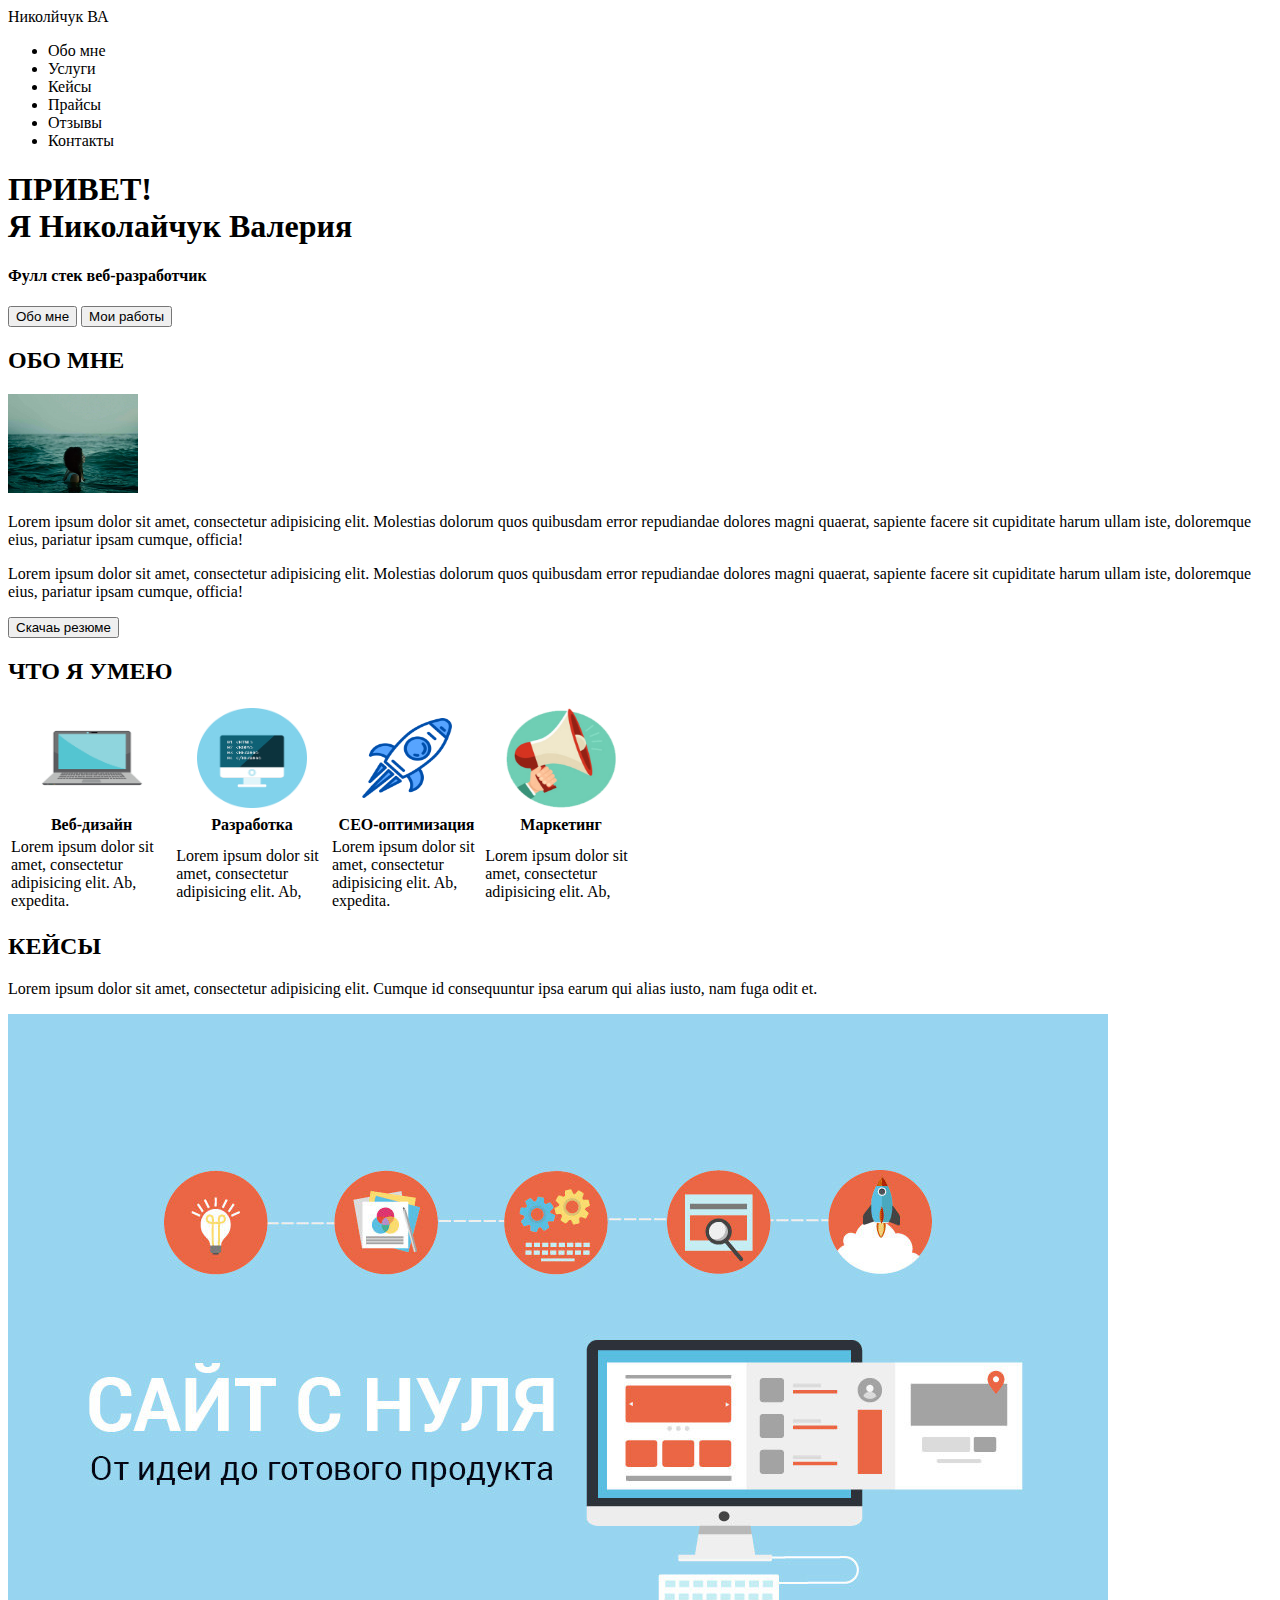
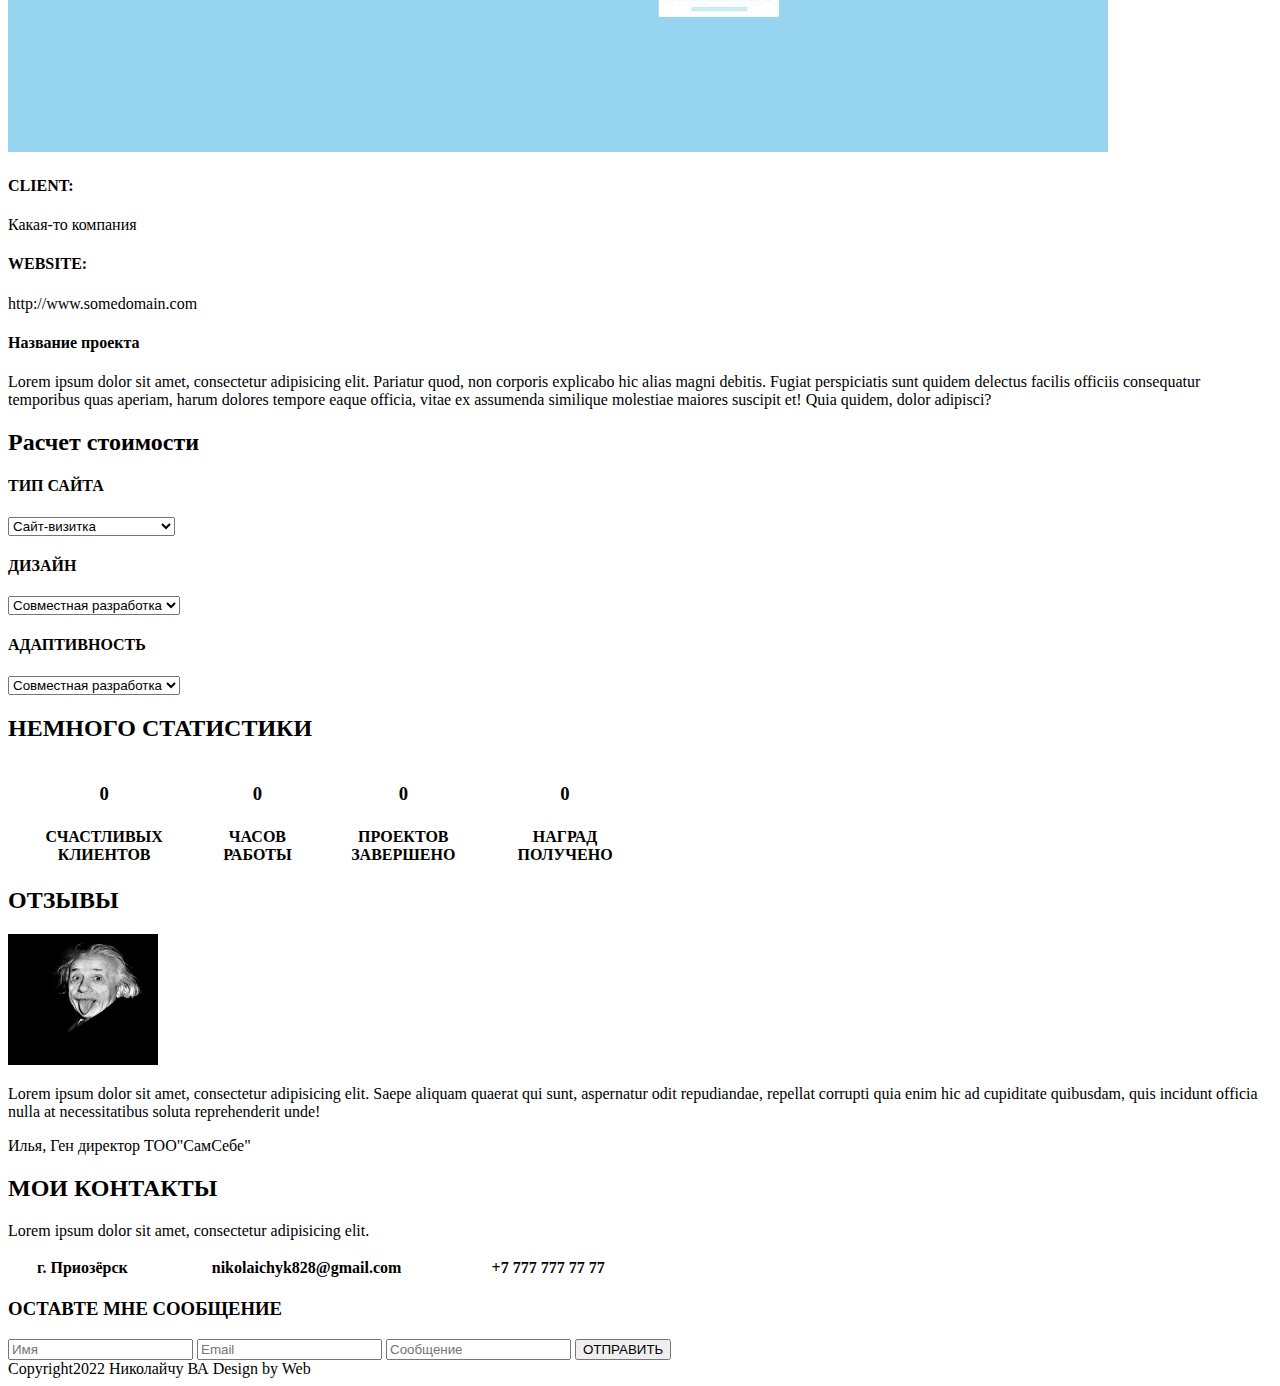
==== src/index.html @ a2773f03 "Залила проект на сервер" ====
<!DOCTYPE html>
<html lang="en">
<head>
    <meta charset="UTF-8">
    <title>Nikolaichyk VA - Веб-разработчик</title>
</head>
<body>
    <header>
       <nav>
           <div class="logo">Николйчук ВА</div>
           <div class="menu">
                <ul>
                  <li>Обо мне</li>
                  <li>Услуги</li>
                  <li>Кейсы</li>
                  <li>Прайсы</li>
                  <li>Отзывы</li>
                  <li>Контакты</li>
                </ul>
           </div>
        </nav>
   </header>
    
 
    <div class="main"><div class="title__container">
       <h1>ПРИВЕТ!<br> Я Николайчук Валерия</h1>
       <h4>Фулл стек веб-разработчик</h4>
       <input type="submit" value="Обо мне">
       <input type="submit" value="Мои работы">
    </div></div>
    
   
   <div class="block1"><div class="title__container">
       <h2>ОБО МНЕ</h2>
       <img src="img/PNnSvLbrpUY.jpg"alt="Ой, картинки нет!" width="130" height="99"> 
       <p>Lorem ipsum dolor sit amet, consectetur adipisicing elit. Molestias dolorum quos quibusdam error repudiandae dolores magni quaerat, sapiente facere sit cupiditate harum ullam iste, doloremque eius, pariatur ipsam cumque, officia!</p>  
       <p>Lorem ipsum dolor sit amet, consectetur adipisicing elit. Molestias dolorum quos quibusdam error repudiandae dolores magni quaerat, sapiente facere sit cupiditate harum ullam iste, doloremque eius, pariatur ipsam cumque, officia!</p>  
       <input type="submit" value="Скачаь резюме"> 
   </div></div>
   
   
   <div class="block2"><div class="title__container">
      <h2>ЧТО Я УМЕЮ</h2>
      <table width="50%">
        <tr> 
           <th><img src="img/images.png" alt="" width="110" height="100"></th> 
           <th><img src="img/images%20(1).png" alt="" width="110" height="100"></th> 
           <th><img src="img/1434127.png" alt="" width="90" height="80"></th> 
           <th><img src="img/png-hand-png-Hand-Holding-Loudspeaker-Vector.png" alt="" width="110" height="100"></th> 
        </tr>
        <tr> 
           <th>Веб-дизайн</th> 
           <th>Разработка</th> 
           <th>СЕО-оптимизация</th> 
           <th>Маркетинг</th> 
        </tr>
        <tr> 
          <td>Lorem ipsum dolor sit amet, consectetur adipisicing elit. Ab, expedita.</td>
          <td>Lorem ipsum dolor sit amet, consectetur adipisicing elit. Ab, </td>
          <td>Lorem ipsum dolor sit amet, consectetur adipisicing elit. Ab, expedita.</td>
          <td>Lorem ipsum dolor sit amet, consectetur adipisicing elit. Ab, </td>
        </tr>     
       </table>
   </div></div>
   
   
  <div class="block3"><div class="title__container">
      <h2>КЕЙСЫ</h2>
      <p>Lorem ipsum dolor sit amet, consectetur adipisicing elit. Cumque id consequuntur ipsa earum qui alias iusto, nam fuga odit et.</p>
      <img src="img/site-s-nulya-blog_1511275051.04a3c5a0.jpg" alt="">
         <h4>CLIENT:</h4>
           <span>Какая-то компания</span>
         <h4>WEBSITE:</h4>
           <span>http://www.somedomain.com</span>
         <h4>Название проекта</h4>
           <p>Lorem ipsum dolor sit amet, consectetur adipisicing elit. Pariatur quod, non corporis explicabo hic alias magni debitis. Fugiat perspiciatis sunt quidem delectus facilis officiis consequatur temporibus quas aperiam, harum dolores tempore eaque officia, vitae ex assumenda similique molestiae maiores suscipit et! Quia quidem, dolor adipisci?</p>
  </div></div>
   
   
  <div class="block4"><div class="title__container">
   <h2>Расчет стоимости</h2>
   <h4>ТИП САЙТА</h4>
     <select name="list1" id="list"> 
            <option value="opt1">Сайт-визитка</option>
            <option value="opt2">Корпоративный сайт</option>
            <option value="opt3">Интернет-магазин</option>
            <option value="opt4">Игрово портал</option>
            <option value="opt5">Сайт-форум</option>
            <option value="opt6">Информационный сайт</option>
     </select>  
   <h4>ДИЗАЙН</h4>
     <select name="list1" id="list"> 
            <option value="opt1">Совместная разработка</option>
            <option value="opt2">Готовый</option>
            <option value="opt3">Моя разааботка</option>
    </select> 
   <h4>АДАПТИВНОСТЬ</h4>   
     <select name="list1" id="list"> 
            <option value="opt1">Совместная разработка</option>
            <option value="opt2">Готовый</option>
            <option value="opt3">Моя разработка</option>
    </select> 
</div></div>
    
    <div class="block5"><div class="title__container">
    <h2>НЕМНОГО СТАТИСТИКИ</h2>
    <table width="50%">    
     <tr> 
           <th><H3>0</H3></th> 
           <th><H3>0</H3></th> 
           <th><H3>0</H3></th> 
           <th><H3>0</H3></th> 
     </tr>
     <tr> 
          <th>СЧАСТЛИВЫХ КЛИЕНТОВ</th>
          <th>ЧАСОВ РАБОТЫ</th>
          <th>ПРОЕКТОВ ЗАВЕРШЕНО</th>
          <th>НАГРАД ПОЛУЧЕНО</th>
    </tr>     
    </table>
  </div></div>
  
 <div class="block6"><div class="title__container">
   <h2>ОТЗЫВЫ</h2>
   <img src="img/232.jpg" alt="" width="150" height="131">
   <p>Lorem ipsum dolor sit amet, consectetur adipisicing elit. Saepe aliquam quaerat qui sunt, aspernatur odit repudiandae, repellat corrupti quia enim hic ad cupiditate quibusdam, quis incidunt officia nulla at necessitatibus soluta reprehenderit unde!</p>
   <span>Илья, Ген директор ТОО"СамСебе"</span>
 </div></div>
 
 <div class="block7"><div class="title__container">
 <h2>МОИ КОНТАКТЫ</h2>
 <P>Lorem ipsum dolor sit amet, consectetur adipisicing elit.</P>
  <table width="50%">   
     <tr> 
           <th>г. Приозёрск</th> 
           <th>nikolaichyk828@gmail.com</th> 
           <th>+7 777 777 77 77</th> 
     </tr>
  </table>
  <h3>ОСТАВТЕ МНЕ СООБЩЕНИЕ</h3>
   <input type="text" name="text_input" value="" placeholder="Имя">
   <input type="text" name="text_input" value="" placeholder="Email">
   <input type="text" name="text_input" value="" placeholder="Сообщение">
   <input type="submit" value="ОТПРАВИТЬ">
 </div></div>
 
 <footer>Copyright2022 Николайчу ВА Design by Web</footer>
</body>
</html>
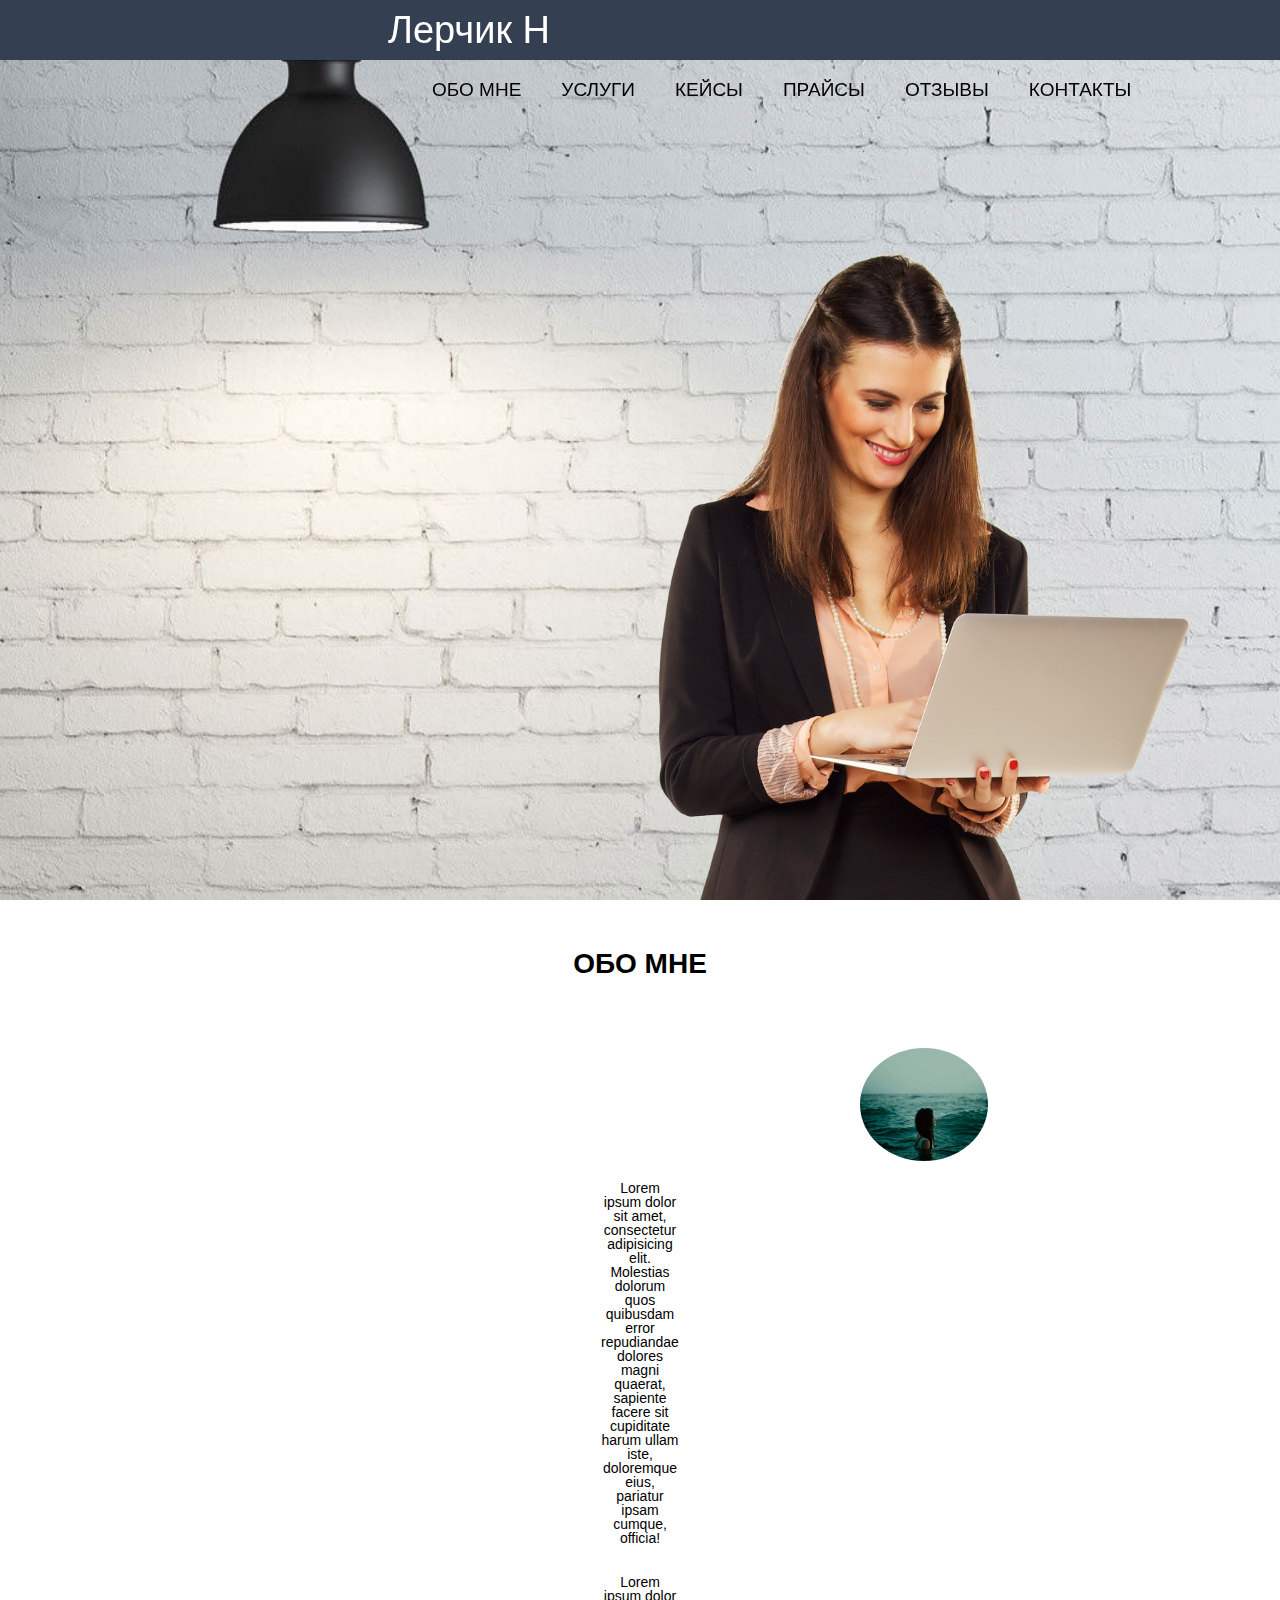
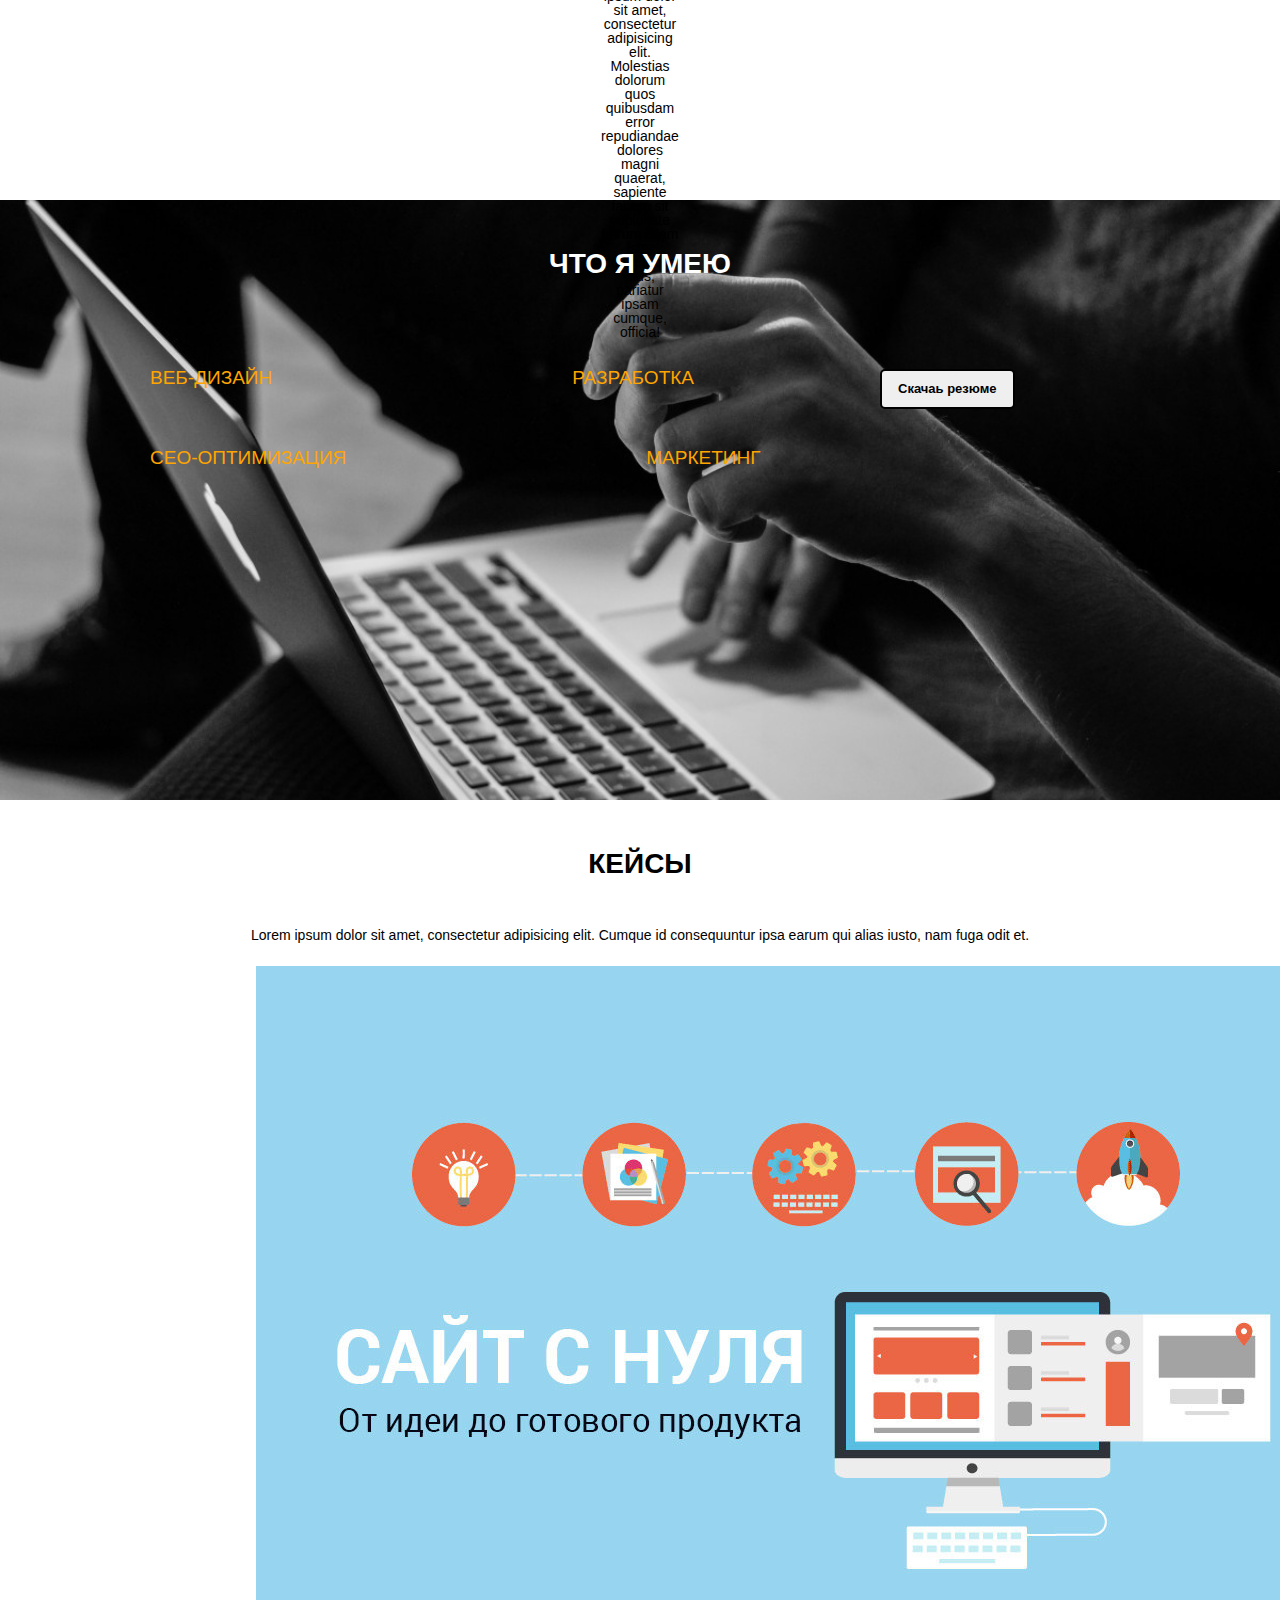
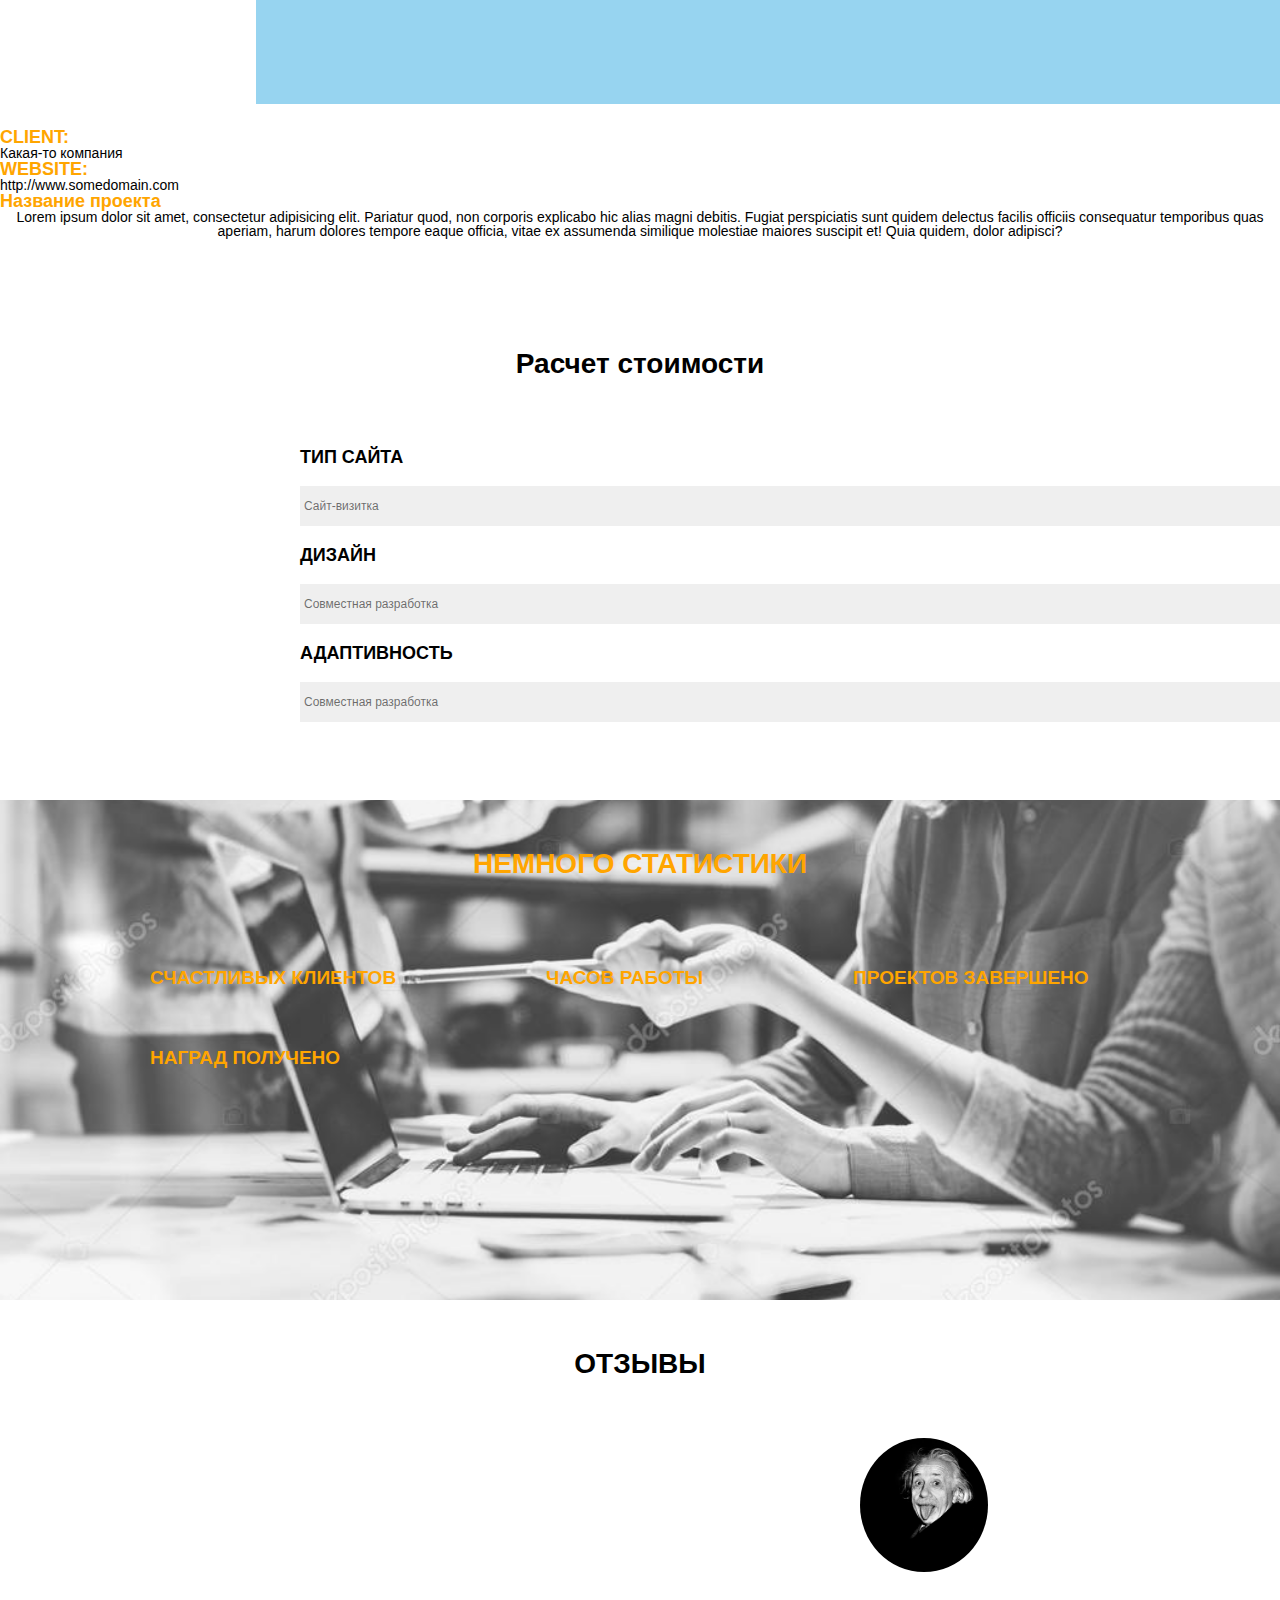
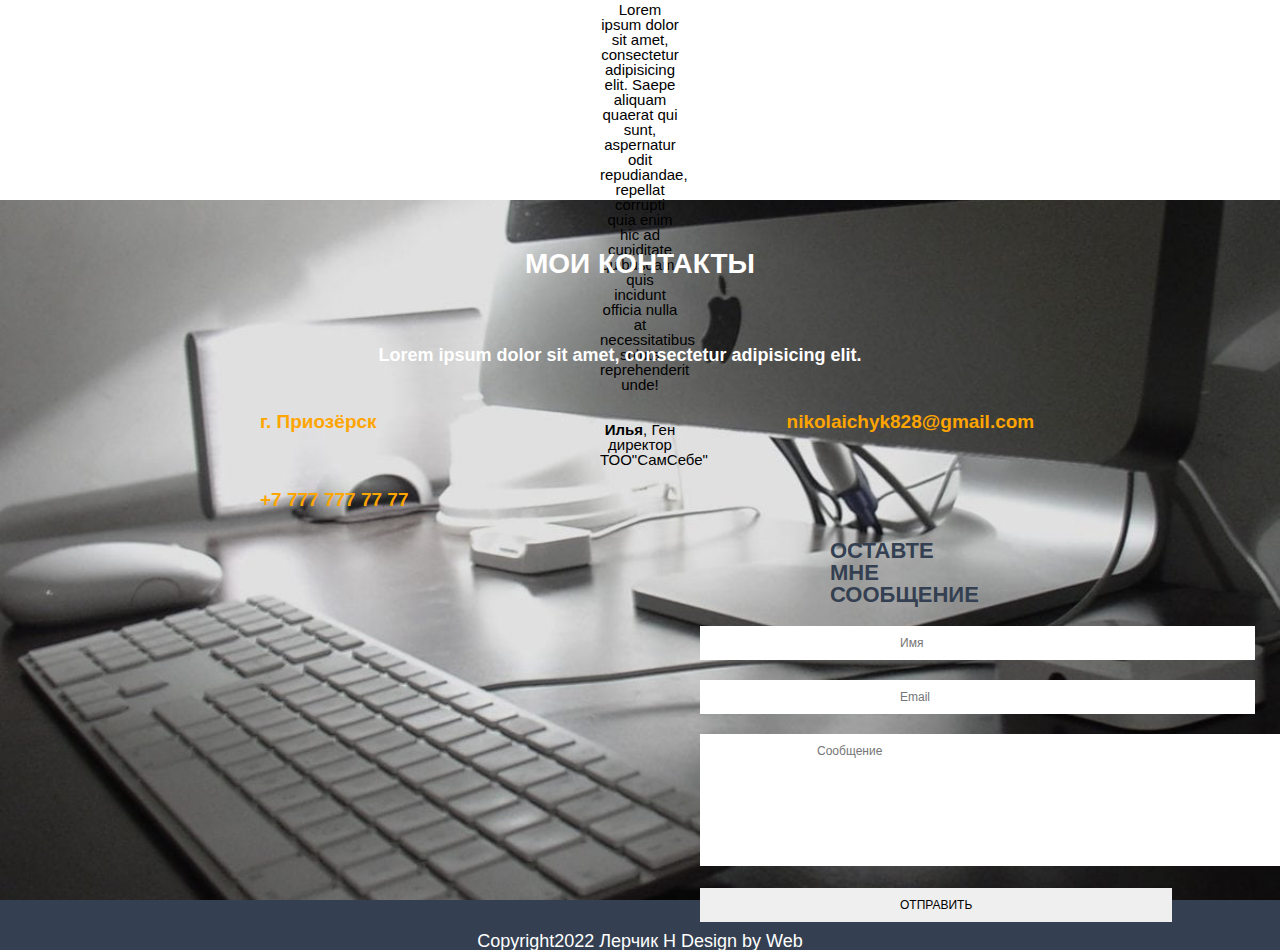
==== commit bf13184e: "ДЗ №3" ====
--- a/src/index.html
+++ b/src/index.html
@@ -3,68 +3,58 @@
 <head>
     <meta charset="UTF-8">
     <title>Nikolaichyk VA - Веб-разработчик</title>
+    <link rel="stylesheet" href="css/reset.css">
+    <link rel="stylesheet" href="css/style.css">
 </head>
+      
 <body>
     <header>
-       <nav>
-           <div class="logo">Николйчук ВА</div>
+           <nav>
+           <div class="logo">Лерчик Н</div>
+           
            <div class="menu">
-                <ul>
-                  <li>Обо мне</li>
-                  <li>Услуги</li>
-                  <li>Кейсы</li>
-                  <li>Прайсы</li>
-                  <li>Отзывы</li>
-                  <li>Контакты</li>
+                 <ul>
+                  <li><a href="#">Обо мне</a></li>
+                  <li><a href="#">Услуги</a></li>
+                  <li><a href="#">Кейсы</a></li>
+                  <li><a href="#">Прайсы</a></li>
+                  <li><a href="#">Отзывы</a></li>
+                  <li><a href="#">Контакты</a></li>
                 </ul>
-           </div>
-        </nav>
-   </header>
+            </div>
+            </nav>
+    </header>
     
- 
-    <div class="main"><div class="title__container">
-       <h1>ПРИВЕТ!<br> Я Николайчук Валерия</h1>
+ <main>
+    <section class="main"><div class="title__container">
+       <h1>ПРИВЕТ!<br> Я Лера Николайчук</h1>
        <h4>Фулл стек веб-разработчик</h4>
-       <input type="submit" value="Обо мне">
-       <input type="submit" value="Мои работы">
-    </div></div>
-    
+       <input type="button" value="Обо мне">
+       <input type="button" value="Мои работы">
+    </div>
+    </section>
+ </main> 
    
-   <div class="block1"><div class="title__container">
+   <div class="block1"><div  class="item_skills1">
        <h2>ОБО МНЕ</h2>
-       <img src="img/PNnSvLbrpUY.jpg"alt="Ой, картинки нет!" width="130" height="99"> 
+       <img src="img/PNnSvLbrpUY.jpg" alt="" width="110" height="100">
        <p>Lorem ipsum dolor sit amet, consectetur adipisicing elit. Molestias dolorum quos quibusdam error repudiandae dolores magni quaerat, sapiente facere sit cupiditate harum ullam iste, doloremque eius, pariatur ipsam cumque, officia!</p>  
        <p>Lorem ipsum dolor sit amet, consectetur adipisicing elit. Molestias dolorum quos quibusdam error repudiandae dolores magni quaerat, sapiente facere sit cupiditate harum ullam iste, doloremque eius, pariatur ipsam cumque, officia!</p>  
-       <input type="submit" value="Скачаь резюме"> 
+       <input type="button" value="Скачаь резюме"> 
+  </div></div>
+   
+   
+   <div class="block2"><div class="item_skills2">
+      <h2>ЧТО Я УМЕЮ</h2>
+        <p>Веб-дизайн </p>
+        <p> Разработка </p>
+        <p>  СЕО-оптимизация </p>
+        <p>  Маркетинг </p>
+     
    </div></div>
    
    
-   <div class="block2"><div class="title__container">
-      <h2>ЧТО Я УМЕЮ</h2>
-      <table width="50%">
-        <tr> 
-           <th><img src="img/images.png" alt="" width="110" height="100"></th> 
-           <th><img src="img/images%20(1).png" alt="" width="110" height="100"></th> 
-           <th><img src="img/1434127.png" alt="" width="90" height="80"></th> 
-           <th><img src="img/png-hand-png-Hand-Holding-Loudspeaker-Vector.png" alt="" width="110" height="100"></th> 
-        </tr>
-        <tr> 
-           <th>Веб-дизайн</th> 
-           <th>Разработка</th> 
-           <th>СЕО-оптимизация</th> 
-           <th>Маркетинг</th> 
-        </tr>
-        <tr> 
-          <td>Lorem ipsum dolor sit amet, consectetur adipisicing elit. Ab, expedita.</td>
-          <td>Lorem ipsum dolor sit amet, consectetur adipisicing elit. Ab, </td>
-          <td>Lorem ipsum dolor sit amet, consectetur adipisicing elit. Ab, expedita.</td>
-          <td>Lorem ipsum dolor sit amet, consectetur adipisicing elit. Ab, </td>
-        </tr>     
-       </table>
-   </div></div>
-   
-   
-  <div class="block3"><div class="title__container">
+  <div class="block3"><div  class="item_skills3">
       <h2>КЕЙСЫ</h2>
       <p>Lorem ipsum dolor sit amet, consectetur adipisicing elit. Cumque id consequuntur ipsa earum qui alias iusto, nam fuga odit et.</p>
       <img src="img/site-s-nulya-blog_1511275051.04a3c5a0.jpg" alt="">
@@ -72,12 +62,11 @@
            <span>Какая-то компания</span>
          <h4>WEBSITE:</h4>
            <span>http://www.somedomain.com</span>
-         <h4>Название проекта</h4>
+      <h4>Название проекта</h4>
            <p>Lorem ipsum dolor sit amet, consectetur adipisicing elit. Pariatur quod, non corporis explicabo hic alias magni debitis. Fugiat perspiciatis sunt quidem delectus facilis officiis consequatur temporibus quas aperiam, harum dolores tempore eaque officia, vitae ex assumenda similique molestiae maiores suscipit et! Quia quidem, dolor adipisci?</p>
   </div></div>
    
-   
-  <div class="block4"><div class="title__container">
+  <div class="block4"><div  class="item_skills4">
    <h2>Расчет стоимости</h2>
    <h4>ТИП САЙТА</h4>
      <select name="list1" id="list"> 
@@ -102,48 +91,40 @@
     </select> 
 </div></div>
     
-    <div class="block5"><div class="title__container">
+    <div class="block5"> <div class="item_skills5">
     <h2>НЕМНОГО СТАТИСТИКИ</h2>
-    <table width="50%">    
-     <tr> 
-           <th><H3>0</H3></th> 
-           <th><H3>0</H3></th> 
-           <th><H3>0</H3></th> 
-           <th><H3>0</H3></th> 
-     </tr>
-     <tr> 
-          <th>СЧАСТЛИВЫХ КЛИЕНТОВ</th>
-          <th>ЧАСОВ РАБОТЫ</th>
-          <th>ПРОЕКТОВ ЗАВЕРШЕНО</th>
-          <th>НАГРАД ПОЛУЧЕНО</th>
-    </tr>     
-    </table>
-  </div></div>
+              
+        <p class="text">СЧАСТЛИВЫХ КЛИЕНТОВ </p>
+        <p class="text"> ЧАСОВ РАБОТЫ </p>
+        <p class="text">  ПРОЕКТОВ ЗАВЕРШЕНО </p>
+        <p class="text">  НАГРАД ПОЛУЧЕНО </p>
+         
+     </div></div>
   
- <div class="block6"><div class="title__container">
+ <div class="block6"><div class="item_skills6">
    <h2>ОТЗЫВЫ</h2>
-   <img src="img/232.jpg" alt="" width="150" height="131">
-   <p>Lorem ipsum dolor sit amet, consectetur adipisicing elit. Saepe aliquam quaerat qui sunt, aspernatur odit repudiandae, repellat corrupti quia enim hic ad cupiditate quibusdam, quis incidunt officia nulla at necessitatibus soluta reprehenderit unde!</p>
-   <span>Илья, Ген директор ТОО"СамСебе"</span>
+   <img src="img/232.jpg" alt="">
+   <p>Lorem ipsum dolor sit amet, consectetur adipisicing elit. Saepe aliquam quaerat qui sunt, aspernatur odit repudiandae, repellat corrupti quia enim hic ad cupiditate quibusdam, quis incidunt officia nulla at necessitatibus soluta reprehenderit unde! </p>
+   <p><span>Илья</span>, Ген директор ТОО"СамСебе"</p>
  </div></div>
  
- <div class="block7"><div class="title__container">
+ <div class="block7"><div class="item_skills7">
  <h2>МОИ КОНТАКТЫ</h2>
- <P>Lorem ipsum dolor sit amet, consectetur adipisicing elit.</P>
-  <table width="50%">   
-     <tr> 
-           <th>г. Приозёрск</th> 
-           <th>nikolaichyk828@gmail.com</th> 
-           <th>+7 777 777 77 77</th> 
-     </tr>
-  </table>
-  <h3>ОСТАВТЕ МНЕ СООБЩЕНИЕ</h3>
+ <p>Lorem ipsum dolor sit amet, consectetur adipisicing elit.</p>
+   
+     
+        <p class="text">г. Приозёрск </p>
+        <p class="text"> nikolaichyk828@gmail.com </p>
+        <p class="text"> +7 777 777 77 77 </p>
+       
+     
+  <h3>ОСТАВТЕ МНЕ СООБЩЕНИЕ</h3> 
    <input type="text" name="text_input" value="" placeholder="Имя">
    <input type="text" name="text_input" value="" placeholder="Email">
-   <input type="text" name="text_input" value="" placeholder="Сообщение">
-   <input type="submit" value="ОТПРАВИТЬ">
+   <textarea name="text" id="" cols="50" rows="8" placeholder="Сообщение"></textarea>
+   <input type="button" value="ОТПРАВИТЬ">
  </div></div>
  
- <footer>Copyright2022 Николайчу ВА Design by Web</footer>
+ <footer>Copyright2022 Лерчик Н Design by Web</footer>
 </body>
 </html>--- a/src/css/style.css
+++ b/src/css/style.css
@@ -0,0 +1,451 @@
+body{
+    font-family: Arial, sans-serif;
+}
+
+nav{
+    width: 100%;
+    height: 60px;
+    background: #344051;
+    position: fixed
+    }   
+main{
+    width: 100%;
+    height: 100%;
+}   
+
+.logo{
+    color: #fff;
+    font-size: 38px;
+    line-height: 60px;
+    padding-left: 388px;
+    float: left;
+    -webkit-animation: comming 2s;
+    -o-animation: comming 2s;
+    animation: comming 2s;
+}
+
+.menu{
+    float: left;
+    padding-left: 432px; 
+}
+.menu li{
+    float: left;
+    line-height: 60px;
+    color: #fff;
+    margin-right: 40px;
+    font-size: 19px;
+    text-transform: uppercase;
+    -webkit-animation: topshift 0.4s ;
+    -o-animation: topshift 0.4s;
+    animation: topshift 0.4; 
+   
+}
+.main{
+    width: 100%;
+    height:100%;
+    background: url(..//img/business-transparent-professional-girl-image-1199507.png)90% 100%/auto 75% no-repeat , url(..//img/fons.jpg) center/cover no-repeat;
+    }
+.title__container{
+    float: left;
+    margin: 332px 0px 0px 310px;
+    color: #2c384a;
+    text-align: center;
+    opacity: 0;
+     -webkit-animation: titlemove 1s ease forwards;
+    -o-animation: titlemove 1s ease forwards;
+    animation: titlemove 1s ease forwards;
+    -webkit-animation-delay: 1s;
+    -o-animation-delay: 1s;
+    animation-delay: 1s;
+}
+.title__container h1{
+    font-size: 60px;
+    font-weight: bold; 
+    
+}
+.title__container h4{
+    margin-top: 40px;
+    font-size: 22px;
+    color: #79818d;
+}
+
+ .title__container input{
+    height: 40px;
+    text-align: center;
+    font-weight: bold;
+    border: 2px solid #6d7682;
+    background: none;
+    border-radius: 5px;
+    color: #6d7682;
+    font-size: 13px;
+    padding: 0px 16px;
+    margin: 50px 14px 0px 14px; 
+ }  
+
+.menu li a:{
+    transition: all 0.1s;
+    color: white;
+    transform: scale(1);
+    display: inline-block;
+}  
+.menu li a:visited{
+    color: white;
+}
+.menu li a:hover{
+    color: orange;
+    
+}    
+.menu li a:active{
+    transform: scale(1,1);
+    font-size: 20px
+}
+
+.title__container input{
+    transition: all 0.2s;
+}
+.title__container input:hover{
+    background: #344051;
+    color: white;
+}
+
+@keyframes comming{
+    from{ 
+        opacity: 0;
+    }
+    to{
+        opacity: 1;
+    }
+}
+
+@keyframes topshift{
+    from{ 
+        opacity: 0;
+        margin-top: -80px;
+    }
+    to{
+        opacity: 1;
+        margin-top: 0px;
+    }
+}
+
+.menu li:nth-child(2){
+    animation-delay: 0.4s;
+}
+.menu li:nth-child(3){
+    animation-delay: 0.8s;
+}
+.menu li:nth-child(4){
+    animation-delay: 1.2s;
+}
+.menu li:nth-child(5){
+    animation-delay: 1.6s;
+}
+.menu li:nth-child(6){
+    animation-delay: 2s;
+}
+
+@keyframes titlemove{
+    from{ 
+        opacity: 0;
+        margin-left: -500px;
+    }
+    to{
+        opacity: 1;
+        margin-left: 310px;
+    }
+}
+
+.block1{
+    width: 100%;
+    height: 100%;  
+}
+.item_skills1 h2{
+    font-size: 28px;
+    color: #000;
+    font-weight: bold; 
+    text-align: center;
+    margin-top: 0px;
+    text-transform: uppercase;
+    padding: 50px 0px 0px 0px;
+} 
+
+.item_skills1 h2:hover{
+    color: orange;
+    font-size: 30px
+}
+
+.item_skills1 img{
+    width: 10%;
+    height: 28%;
+    border-radius: 50%;
+    overflow: hidden;
+    margin: 70px 860px 20px 860px
+}
+
+.item_skills1 p{
+    text-align: center;
+    margin: 0px 600px 30px 600px;
+    color: #000;
+}
+.item_skills1 input{
+    height: 40px;
+    text-align: center;
+    font-weight: bold;
+    border: 2px solid #000;
+    border-radius: 5px;
+    color: #000;
+    font-size: 13px;
+    padding: 0px 16px;
+    margin: 0px 880px 80px 880px
+}
+.item_skills1 input{
+    transition: all 0.2s;
+}
+.item_skills1 input:hover{
+    background: orange;
+    color: white;
+}
+
+.block2{
+    width: 100%;
+    height: 600px; 
+    background: url(..//img/fons1.jpg) center/cover no-repeat
+}
+.item_skills2 h2{
+    font-size: 28px;
+    color: #fff;
+    font-weight: bold; 
+    text-align: center;
+    margin: 0px;
+    text-transform: uppercase;
+    padding: 50px
+ }  
+
+.item_skills2 h2:hover{
+    color: orange;
+    font-size: 30px
+}    
+.item_skills2 p{
+    float: left;
+    line-height: 60px;
+    color: orange;
+    margin: 20px 150px 0px 150px;
+    font-size: 19px;
+    text-transform: uppercase
+}
+
+
+.block3{
+    width: 100%;
+    height: 1100px; 
+} 
+.item_skills3 h2{
+    font-size: 28px;
+    color: #000;
+    font-weight: bold; 
+    text-align: center;
+    margin: 0px;
+    text-transform: uppercase;
+    padding: 50px
+}
+.item_skills3 h2:hover{
+    color: orange;
+    font-size: 30px
+} 
+
+.item_skills3 p{
+    text-align: center;
+    margin: 0px 0px 00px 0px;
+    color: #000
+}
+.item_skills3 img{
+    overflow: hidden;
+    margin: 24px 20%
+}
+.item_skills3 h4{
+    font-size: 18px;
+    color: orange;
+    font-weight: bold; 
+    text-transform: none
+}
+
+
+.block4{
+    width: 100%;
+    height: 500px;
+}
+.item_skills4 h2{
+    font-size: 28px;
+    color: #000;
+    font-weight: bold; 
+    text-align: center;
+    margin: 0px;
+    text-transform: none;
+    padding: 50px
+}
+.item_skills4 h2:hover{
+    color: orange;
+    font-size: 30px
+} 
+.item_skills4 h4{
+    font-size: 18px;
+    color: #000;
+    font-weight: bold; 
+    margin-left: 280px;
+    text-transform: uppercase;
+    padding: 20px
+}
+.item_skills4 select{
+    font-size: 12px;
+    color: #1119;
+    font-weight: normal;
+    text-align: left;
+    margin-left: 300px;
+    width: 1220px;
+    height: 40px
+}
+
+
+.block5{
+    width: 100%;
+    height: 500px;
+    background: url(..//img/fons2.jpg) center/cover no-repeat;
+}
+.item_skills5 h2{
+    font-size: 28px;
+    color: orange;
+    font-weight: bold; 
+    text-align: center;
+    margin: 0px;
+    text-transform: none;
+    padding: 50px;
+}
+.item_skills5 h2:hover{
+    color: #344051;
+    font-size: 30px
+} 
+.item_skills5 .text{
+    float: left;
+    line-height: 60px;
+    color: orange;
+    font-weight: bold;
+    margin: 20px 0px 0px 150px;
+    font-size: 19px;
+    text-transform: uppercase
+}
+
+
+.block6{
+    width: 100%;
+    height: 500px;
+}
+.item_skills6 h2{
+    font-size: 28px;
+    color: black;
+    font-weight: bold; 
+    text-align: center;
+    margin: 0px;
+    text-transform: none;
+    padding: 50px;
+}
+.item_skills6 h2:hover{
+    color: orange;
+    font-size: 30px
+} 
+.item_skills6 img{
+    width: 10%;
+    height: 28%;
+    border-radius: 50%;
+    overflow: hidden;
+    margin: 10px 860px 20px 860px
+}
+.item_skills6 p{
+    font-size: 15px;
+    color: black;
+    font-weight: normal;
+    text-align: center;
+    margin: 10px 600px 30px 600px;
+}
+.item_skills6 span{
+    font-size: 15px;
+    color: black;
+    font-weight: bold;
+}
+
+.block7{
+    width: 100%;
+    height: 700px;
+    background: url(..//img/fons3.jpg) center/cover no-repeat;
+    
+}
+.item_skills7 h2{
+    font-size: 28px;
+    color: #fff;
+    font-weight: bold; 
+    text-align: center;
+    margin: 0px;
+    text-transform: none;
+    padding: 50px;
+ }
+.item_skills7 h2:hover{
+    color: orange;
+    font-size: 30px
+} 
+.item_skills7 p{
+    font-size: 18px;
+    color: #fff;
+    font-weight: bold;
+    text-align: center;
+    margin: 10px;
+    padding: 8px 50px 10px 10px;
+}
+.item_skills7 .text{
+    float: left;
+    line-height: 60px;
+    color: orange;
+    font-weight: bold;
+    margin: 0px 100px 0px 250px;
+    font-size: 19px;
+    text-transform: none;
+}
+.item_skills7 h3{
+    font-size: 22px;
+    color: #344051;
+    text-align: left;
+    font-weight: bold;
+    margin: 0px;
+    padding: 0px 600px 10px 830px ;
+    float: left
+}
+.item_skills7 input{
+    padding: 10px 200px;
+    margin:  10px 700px;
+    font-size: 12px;
+    text-align: left;
+    float: left;
+}
+.item_skills7 input{
+    transition: all 0.2s;
+}
+.item_skills7 input:hover{
+    background: orange;
+    color: white;
+}
+.item_skills7 textarea{
+    padding: 10px 117px;
+    margin:  10px 700px;
+    font-size: 12px;
+}
+footer{
+    width: 100%;
+    height: 50px; 
+    background: #344051;
+    font-size: 18px;
+    color: #fff;
+    text-align: center;
+    padding-top:  15px 
+    
+}
+   
+    
+ 